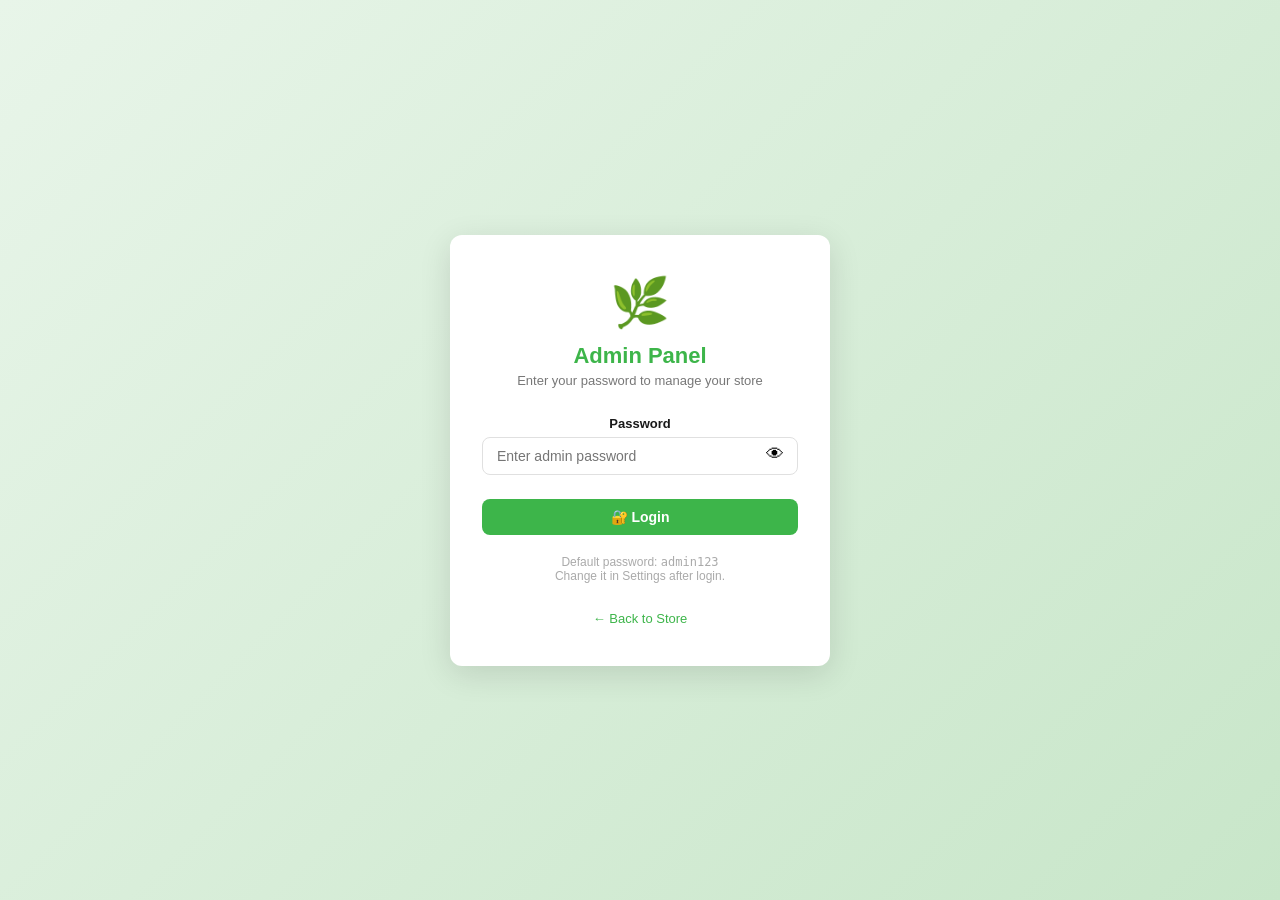
==== admin.html @ 3118de77 "Add complete Foodshop website with admin panel - index.html: Mobile-first landing page matching Yakk" ====
<!DOCTYPE html>
<html lang="en">
<head>
  <meta charset="UTF-8">
  <meta name="viewport" content="width=device-width, initial-scale=1.0, maximum-scale=1.0">
  <title>Admin Panel — Foodshop</title>
  <link rel="preconnect" href="https://fonts.googleapis.com">
  <link href="https://fonts.googleapis.com/css2?family=Segoe+UI:wght@400;600;700&display=swap" rel="stylesheet">
  <link rel="stylesheet" href="css/admin.css">
  <link rel="icon" href="data:image/svg+xml,<svg xmlns='http://www.w3.org/2000/svg' viewBox='0 0 100 100'><text y='.9em' font-size='90'>⚙️</text></svg>">
</head>
<body>

<!-- ============================================================
     LOGIN PAGE
     ============================================================ -->
<div id="login-page">
  <div class="login-card">
    <div class="logo">🌿</div>
    <h2>Admin Panel</h2>
    <p>Enter your password to manage your store</p>

    <div class="alert alert-error" id="login-error" style="display:none;">
      ❌ Incorrect password
    </div>

    <form id="login-form">
      <div class="form-group" style="position:relative;">
        <label for="admin-password">Password</label>
        <input
          type="password"
          id="admin-password"
          placeholder="Enter admin password"
          autocomplete="current-password"
          required>
        <button type="button" id="toggle-pw"
          style="position:absolute;right:14px;bottom:10px;background:none;border:none;cursor:pointer;font-size:18px;">
          👁
        </button>
      </div>

      <button type="submit" class="btn btn-primary btn-full" style="margin-top:8px;">
        🔐 Login
      </button>
    </form>

    <p style="margin-top:20px;font-size:12px;color:#aaa;">
      Default password: <code>admin123</code><br>
      Change it in Settings after login.
    </p>

    <a href="index.html"
      style="display:block;margin-top:16px;color:#3db54a;font-size:13px;text-decoration:none;">
      ← Back to Store
    </a>
  </div>
</div>

<!-- ============================================================
     ADMIN PANEL
     ============================================================ -->
<div id="admin-page">

  <!-- Header -->
  <header class="admin-header">
    <div class="logo-row">
      <span>🌿</span>
      Admin Panel
    </div>
    <div class="header-actions">
      <a href="index.html" class="btn btn-outline btn-sm" target="_blank">
        👁 View Store
      </a>
      <button class="btn btn-outline btn-sm" id="btn-logout">
        🚪 Logout
      </button>
    </div>
  </header>

  <!-- Body -->
  <div class="admin-body">

    <!-- Stats -->
    <div class="stats-grid">
      <div class="stat-card">
        <div class="stat-icon">📦</div>
        <div class="stat-value" id="stat-products">0</div>
        <div class="stat-label">Products</div>
      </div>
      <div class="stat-card">
        <div class="stat-icon">⚡</div>
        <div class="stat-value" id="stat-services">0</div>
        <div class="stat-label">Services</div>
      </div>
      <div class="stat-card">
        <div class="stat-icon">👁</div>
        <div class="stat-value" id="stat-views">0</div>
        <div class="stat-label">Page Views</div>
      </div>
    </div>

    <!-- Tabs -->
    <div class="admin-tabs">
      <button class="tab-btn active" data-tab="products">📦 Products</button>
      <button class="tab-btn" data-tab="services">⚡ Services</button>
      <button class="tab-btn" data-tab="settings">⚙️ Settings</button>
    </div>

    <!-- ============ PRODUCTS PANEL ============ -->
    <div class="tab-panel" id="panel-products">
      <div class="admin-card">
        <h3>
          <span class="icon">📦</span>
          Manage Products
          <button class="btn btn-primary btn-sm" style="margin-left:auto;"
            onclick="openAddProduct()">
            ➕ Add Product
          </button>
        </h3>
        <div class="product-admin-grid" id="product-admin-grid">
          <!-- filled by JS -->
        </div>
      </div>
    </div>

    <!-- ============ SERVICES PANEL ============ -->
    <div class="tab-panel" id="panel-services" style="display:none;">
      <div class="admin-card">
        <h3>
          <span class="icon">⚡</span>
          Manage Services
          <button class="btn btn-primary btn-sm" style="margin-left:auto;"
            onclick="addService()">
            ➕ Add Service
          </button>
        </h3>
        <p style="font-size:13px;color:#777;margin-bottom:16px;">
          Edit service names below, then click Save Services.
        </p>
        <div id="services-admin-list">
          <!-- filled by JS -->
        </div>
        <button class="btn btn-primary" style="margin-top:16px;" onclick="saveServices()">
          💾 Save Services
        </button>
      </div>
    </div>

    <!-- ============ SETTINGS PANEL ============ -->
    <div class="tab-panel" id="panel-settings" style="display:none;">

      <!-- Business Info -->
      <div class="admin-card">
        <h3><span class="icon">🏢</span> Business Information</h3>
        <div class="form-row">
          <div class="form-group">
            <label>Business Name</label>
            <input type="text" id="set-biz-name" placeholder="Company name">
          </div>
          <div class="form-group">
            <label>Category</label>
            <input type="text" id="set-category" placeholder="e.g. Import-Export, Fruits...">
          </div>
        </div>
        <div class="form-group">
          <label>Address</label>
          <input type="text" id="set-address" placeholder="Office address">
        </div>
        <div class="form-row">
          <div class="form-group">
            <label>Mobile (India)</label>
            <input type="tel" id="set-mobile-india" placeholder="+91...">
          </div>
          <div class="form-group">
            <label>Mobile (UAE)</label>
            <input type="tel" id="set-mobile-uae" placeholder="+971...">
          </div>
        </div>
        <div class="form-row">
          <div class="form-group">
            <label>Email</label>
            <input type="email" id="set-email" placeholder="email@example.com">
          </div>
          <div class="form-group">
            <label>WhatsApp Number (for Inquiry buttons)</label>
            <input type="tel" id="set-whatsapp" placeholder="971504870135 (no + or spaces)">
          </div>
        </div>
      </div>

      <!-- Owner Info -->
      <div class="admin-card">
        <h3><span class="icon">👤</span> Owner / Profile</h3>
        <div class="form-row">
          <div class="form-group">
            <label>Owner Name</label>
            <input type="text" id="set-owner-name" placeholder="Your name">
          </div>
          <div class="form-group">
            <label>Owner Role / Title</label>
            <input type="text" id="set-owner-role" placeholder="e.g. Owner and Manager">
          </div>
        </div>
      </div>

      <!-- About Us -->
      <div class="admin-card">
        <h3><span class="icon">📝</span> About Us</h3>
        <div class="form-group">
          <label>About Us Text (HTML allowed for <strong>bold</strong>)</label>
          <textarea id="set-about" rows="5" placeholder="Describe your business..."></textarea>
        </div>
      </div>

      <!-- Images -->
      <div class="admin-card">
        <h3><span class="icon">🖼️</span> Images</h3>
        <div class="form-group">
          <label>Banner Image URL</label>
          <input type="url" id="set-banner-img" placeholder="https://...">
          <img id="banner-img-preview" src="" alt="Banner preview"
            style="display:none;width:100%;max-height:100px;object-fit:cover;border-radius:8px;margin-top:8px;">
        </div>
        <div class="form-group">
          <label>Logo / Profile Image URL</label>
          <input type="url" id="set-logo-img" placeholder="https://...">
          <img id="logo-img-preview" src="" alt="Logo preview"
            style="display:none;width:80px;height:80px;object-fit:cover;border-radius:50%;margin-top:8px;">
        </div>
      </div>

      <!-- Social Links -->
      <div class="admin-card">
        <h3><span class="icon">📱</span> Social Media Links</h3>
        <div class="form-row">
          <div class="form-group">
            <label>Facebook URL</label>
            <input type="url" id="set-facebook" placeholder="https://facebook.com/...">
          </div>
          <div class="form-group">
            <label>Instagram URL</label>
            <input type="url" id="set-instagram" placeholder="https://instagram.com/...">
          </div>
        </div>
        <div class="form-row">
          <div class="form-group">
            <label>LinkedIn URL</label>
            <input type="url" id="set-linkedin" placeholder="https://linkedin.com/...">
          </div>
          <div class="form-group">
            <label>YouTube URL</label>
            <input type="url" id="set-youtube" placeholder="https://youtube.com/...">
          </div>
        </div>
        <div class="form-group">
          <label>Twitter/X URL</label>
          <input type="url" id="set-twitter" placeholder="https://twitter.com/...">
        </div>
      </div>

      <!-- Security -->
      <div class="admin-card">
        <h3><span class="icon">🔐</span> Security</h3>
        <div class="form-group">
          <label>Admin Password</label>
          <input type="password" id="set-admin-pw" placeholder="Enter new password">
          <small style="color:#777;font-size:12px;margin-top:4px;display:block;">
            Min 6 characters recommended. Default: admin123
          </small>
        </div>
      </div>

      <!-- Save & Reset -->
      <div style="display:flex;gap:12px;flex-wrap:wrap;">
        <button class="btn btn-primary" onclick="saveSettings()">
          💾 Save All Settings
        </button>
        <button class="btn btn-danger" onclick="resetData()">
          ♻️ Reset to Defaults
        </button>
      </div>

    </div><!-- /settings panel -->

  </div><!-- /admin-body -->
</div><!-- /admin-page -->

<!-- ============================================================
     PRODUCT MODAL
     ============================================================ -->
<div class="modal-backdrop" id="product-modal">
  <div class="modal">
    <div class="modal-header">
      <h3 id="product-modal-title">Add Product</h3>
      <button class="btn-close" onclick="closeModal('product-modal')">✕</button>
    </div>

    <form id="product-form">

      <div class="form-group">
        <label>Product Name *</label>
        <input type="text" id="prod-name" placeholder="e.g. Bitter Gourd" required>
      </div>

      <div class="form-group">
        <label>Description</label>
        <textarea id="prod-description" rows="4"
          placeholder="Describe the product — origin, quality, benefits..."></textarea>
      </div>

      <div class="form-group">
        <label>Product Image URL</label>
        <input type="url" id="prod-image-url"
          placeholder="https://example.com/product.jpg">
      </div>

      <div class="form-group">
        <label>— or Upload from Device —</label>
        <div class="img-upload-area">
          <input type="file" id="prod-img-file" accept="image/*">
          <div class="upload-icon">📷</div>
          <p><strong>Click to upload</strong> or drag & drop</p>
          <p>JPG, PNG, WEBP (max 5MB)</p>
        </div>
        <img id="prod-img-preview" class="img-preview" src="" alt="Preview">
      </div>

      <div class="form-group">
        <label>Display Order (lower = first)</label>
        <input type="number" id="prod-order" placeholder="1" min="1">
      </div>

      <div style="display:flex;gap:10px;margin-top:8px;">
        <button type="submit" class="btn btn-primary">
          💾 Save Product
        </button>
        <button type="button" class="btn btn-outline"
          onclick="closeModal('product-modal')">
          Cancel
        </button>
      </div>
    </form>
  </div>
</div>

<!-- Admin Toast -->
<div id="admin-toast" class="admin-toast"
  style="position:fixed;bottom:24px;left:50%;transform:translateX(-50%) translateY(10px);
         background:rgba(0,0,0,0.82);color:#fff;padding:10px 22px;border-radius:24px;
         font-size:13px;opacity:0;transition:opacity 0.3s,transform 0.3s;
         z-index:9999;white-space:nowrap;pointer-events:none;">
</div>

<!-- Scripts -->
<script src="js/data.js"></script>
<script src="js/admin.js"></script>

</body>
</html>
---- css/admin.css ----
/* ============================================================
   FOODSHOP - Admin Panel Stylesheet
   ============================================================ */

* { margin: 0; padding: 0; box-sizing: border-box; }

:root {
  --primary: #3db54a;
  --primary-dark: #2a8c35;
  --primary-light: #e8f5e9;
  --danger: #ef4444;
  --danger-light: #fee2e2;
  --warn: #f59e0b;
  --text-dark: #1a1a1a;
  --text-muted: #777;
  --bg: #f4f6f8;
  --card-bg: #fff;
  --border: #e0e0e0;
  --shadow: 0 2px 12px rgba(0,0,0,0.09);
  --radius: 12px;
}

body {
  font-family: 'Segoe UI', Roboto, Arial, sans-serif;
  background: var(--bg);
  color: var(--text-dark);
  min-height: 100vh;
}

/* ---- LOGIN PAGE ---- */
#login-page {
  min-height: 100vh;
  display: flex;
  align-items: center;
  justify-content: center;
  background: linear-gradient(135deg, #e8f5e9 0%, #c8e6c9 100%);
  padding: 20px;
}

.login-card {
  background: #fff;
  border-radius: var(--radius);
  padding: 40px 32px;
  width: 100%;
  max-width: 380px;
  box-shadow: 0 8px 32px rgba(0,0,0,0.12);
  text-align: center;
}

.login-card .logo {
  font-size: 48px;
  margin-bottom: 12px;
}

.login-card h2 {
  font-size: 22px;
  font-weight: 700;
  color: var(--primary);
  margin-bottom: 4px;
}

.login-card p {
  font-size: 13px;
  color: var(--text-muted);
  margin-bottom: 28px;
}

/* ---- ADMIN LAYOUT ---- */
#admin-page {
  display: none;
  min-height: 100vh;
}

.admin-header {
  background: #fff;
  border-bottom: 1px solid var(--border);
  padding: 14px 24px;
  display: flex;
  align-items: center;
  justify-content: space-between;
  position: sticky;
  top: 0;
  z-index: 100;
  box-shadow: 0 1px 8px rgba(0,0,0,0.08);
}

.admin-header .logo-row {
  display: flex;
  align-items: center;
  gap: 10px;
  font-size: 18px;
  font-weight: 700;
  color: var(--primary);
}

.admin-header .logo-row span { font-size: 24px; }

.header-actions {
  display: flex;
  gap: 10px;
  align-items: center;
}

.admin-body {
  max-width: 900px;
  margin: 0 auto;
  padding: 24px 16px;
}

/* ---- TABS ---- */
.admin-tabs {
  display: flex;
  gap: 4px;
  background: var(--card-bg);
  padding: 6px;
  border-radius: 10px;
  margin-bottom: 24px;
  box-shadow: var(--shadow);
  overflow-x: auto;
}

.tab-btn {
  flex: 1;
  min-width: 90px;
  padding: 10px 16px;
  border: none;
  border-radius: 8px;
  background: transparent;
  color: var(--text-muted);
  font-size: 13px;
  font-weight: 600;
  cursor: pointer;
  transition: all 0.2s;
  white-space: nowrap;
}

.tab-btn.active {
  background: var(--primary);
  color: #fff;
}

.tab-btn:hover:not(.active) { background: var(--primary-light); color: var(--primary); }

/* ---- FORM CARDS ---- */
.admin-card {
  background: var(--card-bg);
  border-radius: var(--radius);
  padding: 24px;
  margin-bottom: 20px;
  box-shadow: var(--shadow);
}

.admin-card h3 {
  font-size: 16px;
  font-weight: 700;
  margin-bottom: 18px;
  color: var(--text-dark);
  display: flex;
  align-items: center;
  gap: 8px;
}

.admin-card h3 .icon { font-size: 20px; }

/* ---- FORM ELEMENTS ---- */
.form-group {
  margin-bottom: 16px;
}

.form-group label {
  display: block;
  font-size: 13px;
  font-weight: 600;
  color: var(--text-dark);
  margin-bottom: 6px;
}

.form-group input,
.form-group textarea,
.form-group select {
  width: 100%;
  padding: 10px 14px;
  border: 1px solid var(--border);
  border-radius: 8px;
  font-size: 14px;
  color: var(--text-dark);
  outline: none;
  transition: border-color 0.2s;
  font-family: inherit;
  background: #fff;
}

.form-group input:focus,
.form-group textarea:focus,
.form-group select:focus {
  border-color: var(--primary);
  box-shadow: 0 0 0 3px rgba(61,181,74,0.12);
}

.form-group textarea {
  min-height: 80px;
  resize: vertical;
}

.form-row {
  display: grid;
  grid-template-columns: 1fr 1fr;
  gap: 14px;
}

@media (max-width: 480px) {
  .form-row { grid-template-columns: 1fr; }
}

/* ---- BUTTONS ---- */
.btn {
  display: inline-flex;
  align-items: center;
  gap: 6px;
  padding: 10px 20px;
  border: none;
  border-radius: 8px;
  font-size: 14px;
  font-weight: 600;
  cursor: pointer;
  transition: all 0.2s;
  font-family: inherit;
}

.btn-primary { background: var(--primary); color: #fff; }
.btn-primary:hover { background: var(--primary-dark); }

.btn-danger { background: var(--danger); color: #fff; }
.btn-danger:hover { background: #dc2626; }

.btn-outline {
  background: transparent;
  border: 1px solid var(--border);
  color: var(--text-dark);
}
.btn-outline:hover { background: #f5f5f5; }

.btn-sm { padding: 6px 14px; font-size: 12px; }

.btn-full { width: 100%; justify-content: center; }

/* ---- PRODUCT LIST (admin) ---- */
.product-admin-grid {
  display: grid;
  grid-template-columns: repeat(auto-fill, minmax(240px, 1fr));
  gap: 16px;
}

.product-admin-card {
  background: var(--card-bg);
  border-radius: var(--radius);
  overflow: hidden;
  box-shadow: var(--shadow);
  border: 1px solid var(--border);
  transition: box-shadow 0.2s;
}

.product-admin-card:hover { box-shadow: 0 4px 20px rgba(0,0,0,0.13); }

.pac-img {
  width: 100%;
  height: 140px;
  object-fit: cover;
  display: block;
  background: #f5f5f5;
}

.pac-img-placeholder {
  width: 100%;
  height: 140px;
  background: linear-gradient(135deg, #e8f5e9, #c8e6c9);
  display: flex;
  align-items: center;
  justify-content: center;
  font-size: 40px;
  color: var(--primary);
}

.pac-body {
  padding: 12px;
}

.pac-title {
  font-size: 15px;
  font-weight: 700;
  margin-bottom: 4px;
  color: var(--text-dark);
}

.pac-desc {
  font-size: 12px;
  color: var(--text-muted);
  line-height: 1.5;
  margin-bottom: 10px;
  display: -webkit-box;
  -webkit-line-clamp: 2;
  -webkit-box-orient: vertical;
  overflow: hidden;
}

.pac-actions {
  display: flex;
  gap: 8px;
}

/* ---- IMAGE UPLOAD ---- */
.img-upload-area {
  border: 2px dashed var(--border);
  border-radius: 8px;
  padding: 20px;
  text-align: center;
  cursor: pointer;
  transition: border-color 0.2s, background 0.2s;
  position: relative;
}

.img-upload-area:hover, .img-upload-area.drag-over {
  border-color: var(--primary);
  background: var(--primary-light);
}

.img-upload-area input[type="file"] {
  position: absolute;
  inset: 0;
  opacity: 0;
  cursor: pointer;
  width: 100%;
  height: 100%;
}

.img-upload-area .upload-icon { font-size: 36px; margin-bottom: 8px; }
.img-upload-area p { font-size: 13px; color: var(--text-muted); }
.img-upload-area strong { color: var(--primary); }

.img-preview {
  width: 100%;
  max-height: 160px;
  object-fit: contain;
  border-radius: 6px;
  margin-top: 10px;
  display: none;
}

/* ---- MODAL ---- */
.modal-backdrop {
  position: fixed;
  inset: 0;
  background: rgba(0,0,0,0.5);
  z-index: 1000;
  display: flex;
  align-items: center;
  justify-content: center;
  padding: 16px;
  opacity: 0;
  pointer-events: none;
  transition: opacity 0.25s;
}

.modal-backdrop.open {
  opacity: 1;
  pointer-events: all;
}

.modal {
  background: #fff;
  border-radius: var(--radius);
  padding: 24px;
  width: 100%;
  max-width: 500px;
  max-height: 90vh;
  overflow-y: auto;
  transform: scale(0.93);
  transition: transform 0.25s;
}

.modal-backdrop.open .modal { transform: scale(1); }

.modal-header {
  display: flex;
  justify-content: space-between;
  align-items: center;
  margin-bottom: 20px;
}

.modal-header h3 { font-size: 18px; font-weight: 700; }

.btn-close {
  background: none;
  border: none;
  font-size: 22px;
  cursor: pointer;
  color: var(--text-muted);
  line-height: 1;
}

.btn-close:hover { color: var(--danger); }

/* ---- STATS ---- */
.stats-grid {
  display: grid;
  grid-template-columns: repeat(auto-fill, minmax(140px, 1fr));
  gap: 14px;
  margin-bottom: 24px;
}

.stat-card {
  background: var(--card-bg);
  border-radius: var(--radius);
  padding: 18px;
  box-shadow: var(--shadow);
  text-align: center;
}

.stat-card .stat-icon { font-size: 32px; margin-bottom: 8px; }
.stat-card .stat-value { font-size: 28px; font-weight: 800; color: var(--primary); }
.stat-card .stat-label { font-size: 12px; color: var(--text-muted); margin-top: 2px; }

/* ---- DRAG HANDLE ---- */
.drag-handle {
  cursor: grab;
  color: var(--text-muted);
  font-size: 18px;
  padding: 4px;
  display: inline-flex;
  align-items: center;
}

.drag-handle:active { cursor: grabbing; }

/* ---- ALERT ---- */
.alert {
  padding: 12px 16px;
  border-radius: 8px;
  font-size: 13px;
  margin-bottom: 16px;
  display: flex;
  align-items: center;
  gap: 8px;
}

.alert-error { background: var(--danger-light); color: #b91c1c; border-left: 3px solid var(--danger); }
.alert-success { background: var(--primary-light); color: var(--primary-dark); border-left: 3px solid var(--primary); }
.alert-warn { background: #fef3c7; color: #92400e; border-left: 3px solid var(--warn); }

/* ---- SWITCH ---- */
.switch-row {
  display: flex;
  align-items: center;
  justify-content: space-between;
  padding: 10px 0;
  border-bottom: 1px solid #f5f5f5;
}

.switch-row:last-child { border-bottom: none; }

.switch-label { font-size: 14px; font-weight: 500; }
.switch-desc { font-size: 12px; color: var(--text-muted); }

.toggle-switch {
  position: relative;
  width: 44px;
  height: 24px;
  flex-shrink: 0;
}

.toggle-switch input { opacity: 0; width: 0; height: 0; }

.slider {
  position: absolute;
  inset: 0;
  background: #ccc;
  border-radius: 24px;
  cursor: pointer;
  transition: background 0.3s;
}

.slider::before {
  content: '';
  position: absolute;
  width: 18px;
  height: 18px;
  left: 3px;
  bottom: 3px;
  background: #fff;
  border-radius: 50%;
  transition: transform 0.3s;
}

.toggle-switch input:checked + .slider { background: var(--primary); }
.toggle-switch input:checked + .slider::before { transform: translateX(20px); }

/* ---- SECTION: empty ---- */
.admin-empty {
  text-align: center;
  padding: 48px 20px;
  color: var(--text-muted);
}

.admin-empty .big-icon { font-size: 60px; margin-bottom: 16px; opacity: 0.4; }
.admin-empty h4 { font-size: 18px; margin-bottom: 8px; color: var(--text-dark); }
.admin-empty p { font-size: 14px; }
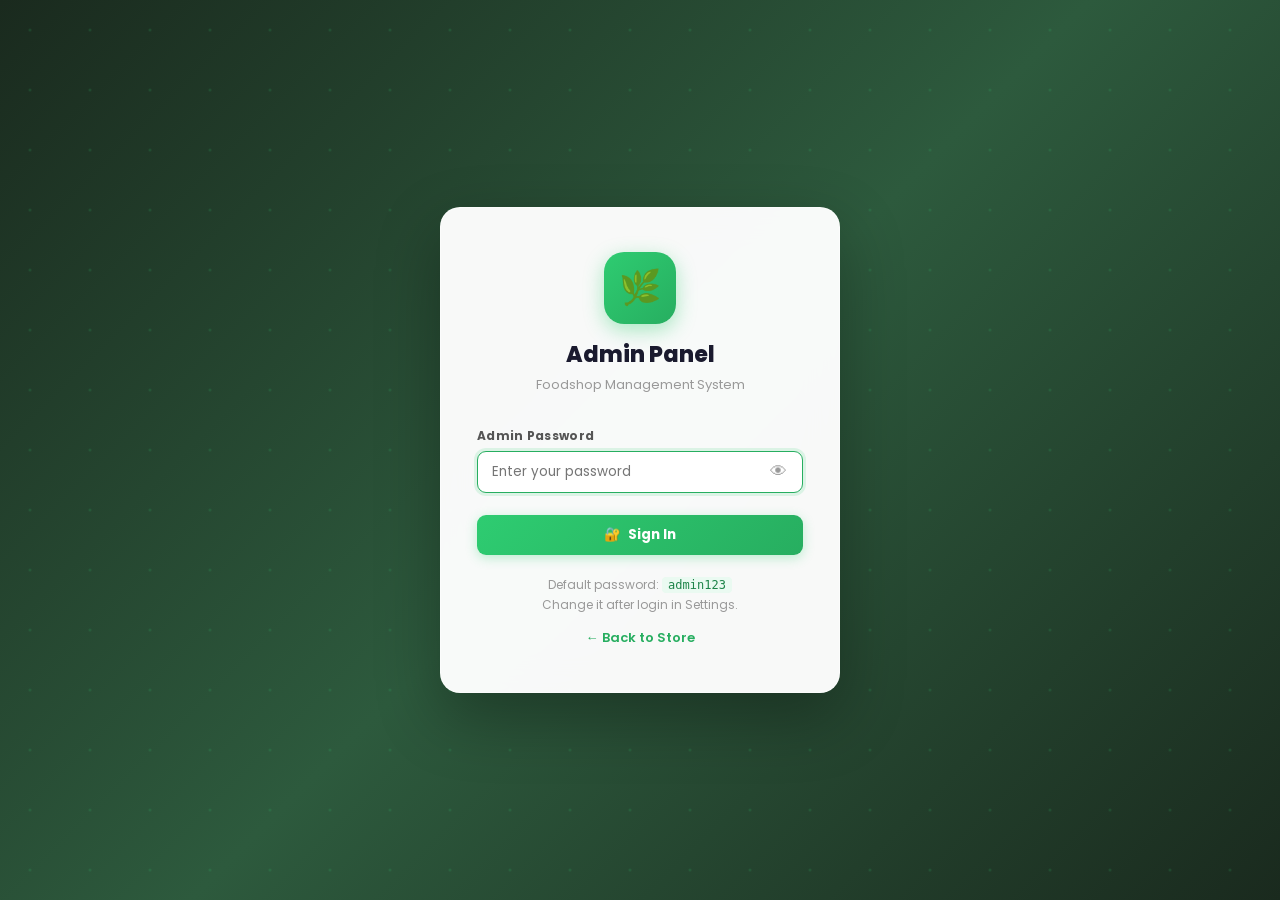
==== commit 892f0989: "Complete professional UI overhaul — pixel-perfect & production-ready Main page (index.html + style.c" ====
--- a/admin.html
+++ b/admin.html
@@ -2,77 +2,70 @@
 <html lang="en">
 <head>
   <meta charset="UTF-8">
-  <meta name="viewport" content="width=device-width, initial-scale=1.0, maximum-scale=1.0">
+  <meta name="viewport" content="width=device-width,initial-scale=1">
   <title>Admin Panel — Foodshop</title>
   <link rel="preconnect" href="https://fonts.googleapis.com">
-  <link href="https://fonts.googleapis.com/css2?family=Segoe+UI:wght@400;600;700&display=swap" rel="stylesheet">
+  <link rel="preconnect" href="https://fonts.gstatic.com" crossorigin>
+  <link href="https://fonts.googleapis.com/css2?family=Poppins:wght@400;500;600;700;800&display=swap" rel="stylesheet">
   <link rel="stylesheet" href="css/admin.css">
   <link rel="icon" href="data:image/svg+xml,<svg xmlns='http://www.w3.org/2000/svg' viewBox='0 0 100 100'><text y='.9em' font-size='90'>⚙️</text></svg>">
 </head>
 <body>
 
-<!-- ============================================================
-     LOGIN PAGE
-     ============================================================ -->
-<div id="login-page">
-  <div class="login-card">
-    <div class="logo">🌿</div>
-    <h2>Admin Panel</h2>
-    <p>Enter your password to manage your store</p>
-
-    <div class="alert alert-error" id="login-error" style="display:none;">
-      ❌ Incorrect password
+<!-- ================================================================
+  LOGIN PAGE
+================================================================ -->
+<div id="page-login">
+  <div class="login-box">
+    <div class="login-brand">
+      <div class="login-icon">🌿</div>
+      <h2>Admin Panel</h2>
+      <p>Foodshop Management System</p>
+    </div>
+
+    <div class="alert alert-err" id="login-err" style="display:none">
+      ❌ Incorrect password. Please try again.
     </div>
 
     <form id="login-form">
-      <div class="form-group" style="position:relative;">
-        <label for="admin-password">Password</label>
-        <input
-          type="password"
-          id="admin-password"
-          placeholder="Enter admin password"
-          autocomplete="current-password"
-          required>
-        <button type="button" id="toggle-pw"
-          style="position:absolute;right:14px;bottom:10px;background:none;border:none;cursor:pointer;font-size:18px;">
-          👁
-        </button>
-      </div>
-
-      <button type="submit" class="btn btn-primary btn-full" style="margin-top:8px;">
-        🔐 Login
+      <div class="fg">
+        <label for="login-pw">Admin Password</label>
+        <div class="pw-wrap">
+          <input type="password" id="login-pw" placeholder="Enter your password"
+            autocomplete="current-password" required autofocus>
+          <button type="button" class="pw-eye" id="toggle-pw" aria-label="Show password">👁</button>
+        </div>
+      </div>
+      <button type="submit" class="btn btn-primary btn-full" style="margin-top:6px;">
+        🔐&ensp;Sign In
       </button>
     </form>
 
-    <p style="margin-top:20px;font-size:12px;color:#aaa;">
+    <p class="login-hint">
       Default password: <code>admin123</code><br>
-      Change it in Settings after login.
+      Change it after login in Settings.
     </p>
-
-    <a href="index.html"
-      style="display:block;margin-top:16px;color:#3db54a;font-size:13px;text-decoration:none;">
-      ← Back to Store
-    </a>
+    <a href="index.html" class="back-link">← Back to Store</a>
   </div>
 </div>
 
-<!-- ============================================================
-     ADMIN PANEL
-     ============================================================ -->
-<div id="admin-page">
+<!-- ================================================================
+  ADMIN PAGE
+================================================================ -->
+<div id="page-admin">
 
   <!-- Header -->
   <header class="admin-header">
-    <div class="logo-row">
-      <span>🌿</span>
-      Admin Panel
-    </div>
-    <div class="header-actions">
+    <div class="hdr-brand">
+      <div class="hdr-brand-icon">🌿</div>
+      <span>Foodshop Admin</span>
+    </div>
+    <div class="hdr-actions">
       <a href="index.html" class="btn btn-outline btn-sm" target="_blank">
-        👁 View Store
+        👁&ensp;View Store
       </a>
       <button class="btn btn-outline btn-sm" id="btn-logout">
-        🚪 Logout
+        🚪&ensp;Logout
       </button>
     </div>
   </header>
@@ -81,279 +74,298 @@
   <div class="admin-body">
 
     <!-- Stats -->
-    <div class="stats-grid">
+    <div class="stats-row">
       <div class="stat-card">
         <div class="stat-icon">📦</div>
-        <div class="stat-value" id="stat-products">0</div>
-        <div class="stat-label">Products</div>
+        <div class="stat-val" id="s-prods">0</div>
+        <div class="stat-lbl">Products</div>
       </div>
       <div class="stat-card">
         <div class="stat-icon">⚡</div>
-        <div class="stat-value" id="stat-services">0</div>
-        <div class="stat-label">Services</div>
+        <div class="stat-val" id="s-svcs">0</div>
+        <div class="stat-lbl">Services</div>
       </div>
       <div class="stat-card">
         <div class="stat-icon">👁</div>
-        <div class="stat-value" id="stat-views">0</div>
-        <div class="stat-label">Page Views</div>
+        <div class="stat-val" id="s-views">0</div>
+        <div class="stat-lbl">Page Views</div>
+      </div>
+      <div class="stat-card">
+        <div class="stat-icon">💬</div>
+        <div class="stat-val" id="s-wa">WA</div>
+        <div class="stat-lbl">WhatsApp Ready</div>
       </div>
     </div>
 
     <!-- Tabs -->
-    <div class="admin-tabs">
-      <button class="tab-btn active" data-tab="products">📦 Products</button>
-      <button class="tab-btn" data-tab="services">⚡ Services</button>
-      <button class="tab-btn" data-tab="settings">⚙️ Settings</button>
-    </div>
-
-    <!-- ============ PRODUCTS PANEL ============ -->
-    <div class="tab-panel" id="panel-products">
-      <div class="admin-card">
-        <h3>
-          <span class="icon">📦</span>
-          Manage Products
-          <button class="btn btn-primary btn-sm" style="margin-left:auto;"
-            onclick="openAddProduct()">
-            ➕ Add Product
+    <div class="tab-bar">
+      <button class="tab on" data-panel="panel-products">📦 Products</button>
+      <button class="tab" data-panel="panel-services">⚡ Services</button>
+      <button class="tab" data-panel="panel-settings">⚙️ Settings</button>
+    </div>
+
+    <!-- ============================================================
+      PANEL: PRODUCTS
+    ============================================================ -->
+    <div id="panel-products" class="tab-panel">
+      <div class="acard">
+        <div class="acard-hdr">
+          <div class="acard-title">
+            <span class="acard-title-icon">📦</span>
+            Manage Products
+            <span id="prod-count-badge" style="
+              background:#eafaf1;color:#27ae60;
+              font-size:12px;padding:2px 10px;border-radius:99px;margin-left:4px;"></span>
+          </div>
+          <button class="btn btn-primary btn-sm" onclick="openAddProduct()">
+            ➕&ensp;Add Product
           </button>
-        </h3>
-        <div class="product-admin-grid" id="product-admin-grid">
+        </div>
+        <p style="font-size:12.5px;color:#999;margin-bottom:16px;">
+          Click <strong>Inquiry</strong> on any product in the store — it opens WhatsApp with your number and the product name pre-filled.
+        </p>
+        <div class="prod-grid" id="prod-grid">
           <!-- filled by JS -->
         </div>
       </div>
     </div>
 
-    <!-- ============ SERVICES PANEL ============ -->
-    <div class="tab-panel" id="panel-services" style="display:none;">
-      <div class="admin-card">
-        <h3>
-          <span class="icon">⚡</span>
-          Manage Services
-          <button class="btn btn-primary btn-sm" style="margin-left:auto;"
-            onclick="addService()">
-            ➕ Add Service
-          </button>
-        </h3>
-        <p style="font-size:13px;color:#777;margin-bottom:16px;">
-          Edit service names below, then click Save Services.
+    <!-- ============================================================
+      PANEL: SERVICES
+    ============================================================ -->
+    <div id="panel-services" class="tab-panel" style="display:none">
+      <div class="acard">
+        <div class="acard-hdr">
+          <div class="acard-title">
+            <span class="acard-title-icon">⚡</span>
+            Manage Services
+          </div>
+          <div style="display:flex;gap:8px;">
+            <button class="btn btn-ghost btn-sm" onclick="addService()">➕ Add</button>
+            <button class="btn btn-primary btn-sm" onclick="saveServices()">💾 Save</button>
+          </div>
+        </div>
+        <p style="font-size:12.5px;color:#999;margin-bottom:14px;">
+          Edit service names inline, add or remove rows, then click <strong>Save</strong>.
         </p>
-        <div id="services-admin-list">
-          <!-- filled by JS -->
-        </div>
-        <button class="btn btn-primary" style="margin-top:16px;" onclick="saveServices()">
-          💾 Save Services
-        </button>
-      </div>
-    </div>
-
-    <!-- ============ SETTINGS PANEL ============ -->
-    <div class="tab-panel" id="panel-settings" style="display:none;">
+        <div id="svc-admin-list"></div>
+      </div>
+    </div>
+
+    <!-- ============================================================
+      PANEL: SETTINGS
+    ============================================================ -->
+    <div id="panel-settings" class="tab-panel" style="display:none">
 
       <!-- Business Info -->
-      <div class="admin-card">
-        <h3><span class="icon">🏢</span> Business Information</h3>
-        <div class="form-row">
-          <div class="form-group">
+      <div class="acard">
+        <div class="acard-title" style="margin-bottom:18px;">
+          <span class="acard-title-icon">🏢</span> Business Information
+        </div>
+        <div class="fg-row">
+          <div class="fg">
             <label>Business Name</label>
-            <input type="text" id="set-biz-name" placeholder="Company name">
-          </div>
-          <div class="form-group">
-            <label>Category</label>
-            <input type="text" id="set-category" placeholder="e.g. Import-Export, Fruits...">
-          </div>
-        </div>
-        <div class="form-group">
-          <label>Address</label>
-          <input type="text" id="set-address" placeholder="Office address">
-        </div>
-        <div class="form-row">
-          <div class="form-group">
+            <input type="text" id="s-biz-name">
+          </div>
+          <div class="fg">
+            <label>WhatsApp Number <span style="color:#27ae60">★</span></label>
+            <input type="tel" id="s-whatsapp" placeholder="e.g. 971504870135 (no + or spaces)">
+            <small>Used for all product Inquiry buttons</small>
+          </div>
+        </div>
+        <div class="fg">
+          <label>Business Category</label>
+          <input type="text" id="s-cat" placeholder="e.g. Fruits, Vegetables, Spices...">
+        </div>
+        <div class="fg">
+          <label>Office Address</label>
+          <input type="text" id="s-addr">
+        </div>
+        <div class="fg-row">
+          <div class="fg">
             <label>Mobile (India)</label>
-            <input type="tel" id="set-mobile-india" placeholder="+91...">
-          </div>
-          <div class="form-group">
+            <input type="tel" id="s-mob-in" placeholder="+91...">
+          </div>
+          <div class="fg">
             <label>Mobile (UAE)</label>
-            <input type="tel" id="set-mobile-uae" placeholder="+971...">
-          </div>
-        </div>
-        <div class="form-row">
-          <div class="form-group">
-            <label>Email</label>
-            <input type="email" id="set-email" placeholder="email@example.com">
-          </div>
-          <div class="form-group">
-            <label>WhatsApp Number (for Inquiry buttons)</label>
-            <input type="tel" id="set-whatsapp" placeholder="971504870135 (no + or spaces)">
-          </div>
-        </div>
-      </div>
-
-      <!-- Owner Info -->
-      <div class="admin-card">
-        <h3><span class="icon">👤</span> Owner / Profile</h3>
-        <div class="form-row">
-          <div class="form-group">
+            <input type="tel" id="s-mob-uae" placeholder="+971...">
+          </div>
+        </div>
+        <div class="fg">
+          <label>Email Address</label>
+          <input type="email" id="s-email">
+        </div>
+      </div>
+
+      <!-- Owner / Profile -->
+      <div class="acard">
+        <div class="acard-title" style="margin-bottom:18px;">
+          <span class="acard-title-icon">👤</span> Owner / Profile
+        </div>
+        <div class="fg-row">
+          <div class="fg">
             <label>Owner Name</label>
-            <input type="text" id="set-owner-name" placeholder="Your name">
-          </div>
-          <div class="form-group">
-            <label>Owner Role / Title</label>
-            <input type="text" id="set-owner-role" placeholder="e.g. Owner and Manager">
+            <input type="text" id="s-owner-name">
+          </div>
+          <div class="fg">
+            <label>Owner Title / Role</label>
+            <input type="text" id="s-owner-role" placeholder="e.g. Owner and Manager">
           </div>
         </div>
       </div>
 
       <!-- About Us -->
-      <div class="admin-card">
-        <h3><span class="icon">📝</span> About Us</h3>
-        <div class="form-group">
-          <label>About Us Text (HTML allowed for <strong>bold</strong>)</label>
-          <textarea id="set-about" rows="5" placeholder="Describe your business..."></textarea>
+      <div class="acard">
+        <div class="acard-title" style="margin-bottom:18px;">
+          <span class="acard-title-icon">📝</span> About Us
+        </div>
+        <div class="fg">
+          <label>About Us Text (supports &lt;strong&gt; for bold)</label>
+          <textarea id="s-about" rows="6"></textarea>
         </div>
       </div>
 
       <!-- Images -->
-      <div class="admin-card">
-        <h3><span class="icon">🖼️</span> Images</h3>
-        <div class="form-group">
+      <div class="acard">
+        <div class="acard-title" style="margin-bottom:18px;">
+          <span class="acard-title-icon">🖼️</span> Images (Paste URL or use direct link)
+        </div>
+        <div class="fg">
           <label>Banner Image URL</label>
-          <input type="url" id="set-banner-img" placeholder="https://...">
-          <img id="banner-img-preview" src="" alt="Banner preview"
-            style="display:none;width:100%;max-height:100px;object-fit:cover;border-radius:8px;margin-top:8px;">
-        </div>
-        <div class="form-group">
+          <input type="url" id="s-banner" placeholder="https://...">
+          <div class="img-tile" id="preview-banner"><img id="prev-banner" src="" alt=""></div>
+        </div>
+        <div class="fg">
           <label>Logo / Profile Image URL</label>
-          <input type="url" id="set-logo-img" placeholder="https://...">
-          <img id="logo-img-preview" src="" alt="Logo preview"
-            style="display:none;width:80px;height:80px;object-fit:cover;border-radius:50%;margin-top:8px;">
-        </div>
-      </div>
-
-      <!-- Social Links -->
-      <div class="admin-card">
-        <h3><span class="icon">📱</span> Social Media Links</h3>
-        <div class="form-row">
-          <div class="form-group">
-            <label>Facebook URL</label>
-            <input type="url" id="set-facebook" placeholder="https://facebook.com/...">
-          </div>
-          <div class="form-group">
-            <label>Instagram URL</label>
-            <input type="url" id="set-instagram" placeholder="https://instagram.com/...">
-          </div>
-        </div>
-        <div class="form-row">
-          <div class="form-group">
+          <input type="url" id="s-logo" placeholder="https://...">
+          <div class="img-tile" id="preview-logo" style="max-width:100px;"><img id="prev-logo" src="" alt=""></div>
+        </div>
+      </div>
+
+      <!-- Social -->
+      <div class="acard">
+        <div class="acard-title" style="margin-bottom:18px;">
+          <span class="acard-title-icon">📱</span> Social Media Links
+        </div>
+        <div class="fg-row">
+          <div class="fg">
+            <label>Facebook Page URL</label>
+            <input type="url" id="s-fb" placeholder="https://facebook.com/...">
+          </div>
+          <div class="fg">
+            <label>Instagram Profile URL</label>
+            <input type="url" id="s-ig" placeholder="https://instagram.com/...">
+          </div>
+        </div>
+        <div class="fg-row">
+          <div class="fg">
             <label>LinkedIn URL</label>
-            <input type="url" id="set-linkedin" placeholder="https://linkedin.com/...">
-          </div>
-          <div class="form-group">
-            <label>YouTube URL</label>
-            <input type="url" id="set-youtube" placeholder="https://youtube.com/...">
-          </div>
-        </div>
-        <div class="form-group">
-          <label>Twitter/X URL</label>
-          <input type="url" id="set-twitter" placeholder="https://twitter.com/...">
+            <input type="url" id="s-li" placeholder="https://linkedin.com/...">
+          </div>
+          <div class="fg">
+            <label>YouTube Channel URL</label>
+            <input type="url" id="s-yt" placeholder="https://youtube.com/...">
+          </div>
+        </div>
+        <div class="fg">
+          <label>Twitter / X URL</label>
+          <input type="url" id="s-tw" placeholder="https://twitter.com/...">
         </div>
       </div>
 
       <!-- Security -->
-      <div class="admin-card">
-        <h3><span class="icon">🔐</span> Security</h3>
-        <div class="form-group">
-          <label>Admin Password</label>
-          <input type="password" id="set-admin-pw" placeholder="Enter new password">
-          <small style="color:#777;font-size:12px;margin-top:4px;display:block;">
-            Min 6 characters recommended. Default: admin123
-          </small>
-        </div>
-      </div>
-
-      <!-- Save & Reset -->
+      <div class="acard">
+        <div class="acard-title" style="margin-bottom:18px;">
+          <span class="acard-title-icon">🔐</span> Security
+        </div>
+        <div class="fg-row">
+          <div class="fg">
+            <label>New Admin Password</label>
+            <div class="pw-wrap">
+              <input type="password" id="s-pw" placeholder="Leave blank to keep current">
+              <button type="button" class="pw-eye" onclick="togglePw('s-pw')">👁</button>
+            </div>
+            <small>Minimum 6 characters recommended</small>
+          </div>
+          <div class="fg">
+            <label>Default Country Code</label>
+            <select id="s-country">
+              <option value="91">🇮🇳 +91 India</option>
+              <option value="971">🇦🇪 +971 UAE</option>
+              <option value="1">🇺🇸 +1 USA</option>
+              <option value="44">🇬🇧 +44 UK</option>
+              <option value="60">🇲🇾 +60 Malaysia</option>
+              <option value="65">🇸🇬 +65 Singapore</option>
+              <option value="966">🇸🇦 +966 Saudi Arabia</option>
+              <option value="974">🇶🇦 +974 Qatar</option>
+            </select>
+          </div>
+        </div>
+      </div>
+
+      <!-- Action buttons -->
       <div style="display:flex;gap:12px;flex-wrap:wrap;">
         <button class="btn btn-primary" onclick="saveSettings()">
-          💾 Save All Settings
+          💾&ensp;Save All Settings
         </button>
-        <button class="btn btn-danger" onclick="resetData()">
-          ♻️ Reset to Defaults
+        <button class="btn btn-danger" onclick="resetAll()">
+          ♻️&ensp;Reset to Defaults
         </button>
       </div>
 
-    </div><!-- /settings panel -->
+    </div><!-- /panel-settings -->
 
   </div><!-- /admin-body -->
-</div><!-- /admin-page -->
-
-<!-- ============================================================
-     PRODUCT MODAL
-     ============================================================ -->
-<div class="modal-backdrop" id="product-modal">
+</div><!-- /page-admin -->
+
+<!-- ================================================================
+  MODAL: Add / Edit Product
+================================================================ -->
+<div class="modal-wrap" id="modal-product">
   <div class="modal">
-    <div class="modal-header">
-      <h3 id="product-modal-title">Add Product</h3>
-      <button class="btn-close" onclick="closeModal('product-modal')">✕</button>
-    </div>
-
-    <form id="product-form">
-
-      <div class="form-group">
-        <label>Product Name *</label>
-        <input type="text" id="prod-name" placeholder="e.g. Bitter Gourd" required>
-      </div>
-
-      <div class="form-group">
+    <div class="modal-hdr">
+      <span class="modal-title" id="modal-title">Add Product</span>
+      <button class="btn-x" onclick="closeModal('modal-product')" aria-label="Close">✕</button>
+    </div>
+
+    <form id="prod-form" novalidate>
+      <div class="fg">
+        <label>Product Name <span style="color:red">*</span></label>
+        <input type="text" id="f-name" placeholder="e.g. Bitter Gourd" required>
+      </div>
+      <div class="fg">
         <label>Description</label>
-        <textarea id="prod-description" rows="4"
-          placeholder="Describe the product — origin, quality, benefits..."></textarea>
-      </div>
-
-      <div class="form-group">
+        <textarea id="f-desc" rows="4" placeholder="Origin, quality, health benefits, packaging…"></textarea>
+      </div>
+      <div class="fg">
         <label>Product Image URL</label>
-        <input type="url" id="prod-image-url"
-          placeholder="https://example.com/product.jpg">
-      </div>
-
-      <div class="form-group">
-        <label>— or Upload from Device —</label>
-        <div class="img-upload-area">
-          <input type="file" id="prod-img-file" accept="image/*">
+        <input type="url" id="f-img-url" placeholder="https://images.unsplash.com/…">
+      </div>
+      <div class="fg">
+        <label>— or — Upload from Device</label>
+        <div class="upload-area" id="upload-area">
+          <input type="file" id="f-img-file" accept="image/*">
           <div class="upload-icon">📷</div>
-          <p><strong>Click to upload</strong> or drag & drop</p>
-          <p>JPG, PNG, WEBP (max 5MB)</p>
-        </div>
-        <img id="prod-img-preview" class="img-preview" src="" alt="Preview">
-      </div>
-
-      <div class="form-group">
-        <label>Display Order (lower = first)</label>
-        <input type="number" id="prod-order" placeholder="1" min="1">
-      </div>
-
-      <div style="display:flex;gap:10px;margin-top:8px;">
-        <button type="submit" class="btn btn-primary">
-          💾 Save Product
-        </button>
-        <button type="button" class="btn btn-outline"
-          onclick="closeModal('product-modal')">
-          Cancel
-        </button>
+          <div class="upload-text"><strong>Click to upload</strong> or drag &amp; drop<br>JPG, PNG, WEBP (max 5 MB)</div>
+        </div>
+        <img id="f-img-preview" class="img-preview" src="" alt="Preview">
+      </div>
+      <div class="fg">
+        <label>Display Order <span style="font-weight:400;color:#999">(lower = first)</span></label>
+        <input type="number" id="f-order" placeholder="1" min="1">
+      </div>
+      <div style="display:flex;gap:10px;margin-top:4px;">
+        <button type="submit" class="btn btn-primary">💾&ensp;Save Product</button>
+        <button type="button" class="btn btn-outline" onclick="closeModal('modal-product')">Cancel</button>
       </div>
     </form>
   </div>
 </div>
 
 <!-- Admin Toast -->
-<div id="admin-toast" class="admin-toast"
-  style="position:fixed;bottom:24px;left:50%;transform:translateX(-50%) translateY(10px);
-         background:rgba(0,0,0,0.82);color:#fff;padding:10px 22px;border-radius:24px;
-         font-size:13px;opacity:0;transition:opacity 0.3s,transform 0.3s;
-         z-index:9999;white-space:nowrap;pointer-events:none;">
-</div>
-
-<!-- Scripts -->
+<div id="a-toast"></div>
+
 <script src="js/data.js"></script>
 <script src="js/admin.js"></script>
-
 </body>
 </html>
--- a/css/admin.css
+++ b/css/admin.css
@@ -1,300 +1,437 @@
-/* ============================================================
-   FOODSHOP - Admin Panel Stylesheet
-   ============================================================ */
-
-* { margin: 0; padding: 0; box-sizing: border-box; }
+/* ================================================================
+   FOODSHOP — Admin Panel  (admin.css)
+   ================================================================ */
+
+@import url('https://fonts.googleapis.com/css2?family=Poppins:wght@400;500;600;700;800&display=swap');
+
+*, *::before, *::after { margin:0; padding:0; box-sizing:border-box; }
 
 :root {
-  --primary: #3db54a;
-  --primary-dark: #2a8c35;
-  --primary-light: #e8f5e9;
-  --danger: #ef4444;
-  --danger-light: #fee2e2;
-  --warn: #f59e0b;
-  --text-dark: #1a1a1a;
-  --text-muted: #777;
-  --bg: #f4f6f8;
-  --card-bg: #fff;
-  --border: #e0e0e0;
-  --shadow: 0 2px 12px rgba(0,0,0,0.09);
-  --radius: 12px;
-}
+  --g1:      #2ecc71;
+  --g2:      #27ae60;
+  --g3:      #1e8449;
+  --g-lt:    #eafaf1;
+  --red:     #e74c3c;
+  --red-lt:  #fdf0ee;
+  --amber:   #f39c12;
+  --blue:    #3498db;
+  --text:    #1a1a2e;
+  --text2:   #555;
+  --text3:   #999;
+  --bg:      #f0f4f0;
+  --sidebar: #1a2a1e;
+  --card:    #ffffff;
+  --border:  #e8e8e8;
+  --radius:  12px;
+  --shadow:  0 2px 16px rgba(0,0,0,0.08);
+  --trans:   all .22s cubic-bezier(.4,0,.2,1);
+}
+
+html { scroll-behavior: smooth; }
 
 body {
-  font-family: 'Segoe UI', Roboto, Arial, sans-serif;
+  font-family: 'Poppins', -apple-system, BlinkMacSystemFont, sans-serif;
+  font-size: 14px;
+  color: var(--text);
   background: var(--bg);
-  color: var(--text-dark);
   min-height: 100vh;
-}
-
-/* ---- LOGIN PAGE ---- */
-#login-page {
+  -webkit-font-smoothing: antialiased;
+}
+
+/* scrollbar */
+::-webkit-scrollbar { width:5px; height:5px; }
+::-webkit-scrollbar-thumb { background: var(--g2); border-radius:99px; }
+::-webkit-scrollbar-track { background: transparent; }
+
+/* ================================================================
+   LOGIN PAGE
+   ================================================================ */
+#page-login {
   min-height: 100vh;
   display: flex;
   align-items: center;
   justify-content: center;
-  background: linear-gradient(135deg, #e8f5e9 0%, #c8e6c9 100%);
+  background: linear-gradient(135deg, #1a2a1e 0%, #2d5a3d 50%, #1a2a1e 100%);
   padding: 20px;
-}
-
-.login-card {
-  background: #fff;
-  border-radius: var(--radius);
-  padding: 40px 32px;
+  position: relative;
+  overflow: hidden;
+}
+
+#page-login::before {
+  content: '';
+  position: absolute;
+  inset: 0;
+  background-image: url("data:image/svg+xml,%3Csvg xmlns='http://www.w3.org/2000/svg' width='60' height='60'%3E%3Ccircle cx='30' cy='30' r='1.5' fill='rgba(46,204,113,.15)'/%3E%3C/svg%3E");
+  background-size: 60px;
+}
+
+.login-box {
+  background: rgba(255,255,255,0.97);
+  backdrop-filter: blur(16px);
+  border-radius: 20px;
+  padding: 44px 36px;
   width: 100%;
-  max-width: 380px;
-  box-shadow: 0 8px 32px rgba(0,0,0,0.12);
+  max-width: 400px;
+  box-shadow: 0 24px 64px rgba(0,0,0,0.30);
+  position: relative;
+  z-index: 1;
+  border: 1px solid rgba(255,255,255,0.4);
+}
+
+.login-brand {
   text-align: center;
-}
-
-.login-card .logo {
-  font-size: 48px;
-  margin-bottom: 12px;
-}
-
-.login-card h2 {
+  margin-bottom: 32px;
+}
+
+.login-icon {
+  width: 72px;
+  height: 72px;
+  background: linear-gradient(135deg, var(--g1), var(--g2));
+  border-radius: 20px;
+  display: flex;
+  align-items: center;
+  justify-content: center;
+  font-size: 34px;
+  margin: 0 auto 14px;
+  box-shadow: 0 6px 20px rgba(46,204,113,0.40);
+}
+
+.login-brand h2 {
   font-size: 22px;
-  font-weight: 700;
-  color: var(--primary);
-  margin-bottom: 4px;
-}
-
-.login-card p {
+  font-weight: 800;
+  color: var(--text);
+}
+
+.login-brand p {
   font-size: 13px;
-  color: var(--text-muted);
-  margin-bottom: 28px;
-}
-
-/* ---- ADMIN LAYOUT ---- */
-#admin-page {
+  color: var(--text3);
+  margin-top: 4px;
+}
+
+.login-hint {
+  text-align: center;
+  margin-top: 20px;
+  font-size: 12px;
+  color: var(--text3);
+  line-height: 1.6;
+}
+
+.login-hint code {
+  background: var(--g-lt);
+  color: var(--g3);
+  padding: 1px 6px;
+  border-radius: 4px;
+  font-size: 12px;
+}
+
+.back-link {
+  display: block;
+  text-align: center;
+  margin-top: 14px;
+  color: var(--g2);
+  font-size: 13px;
+  text-decoration: none;
+  font-weight: 600;
+  transition: color .2s;
+}
+
+.back-link:hover { color: var(--g3); }
+
+/* ================================================================
+   ADMIN LAYOUT
+   ================================================================ */
+#page-admin {
   display: none;
   min-height: 100vh;
 }
 
+/* ── header bar ── */
 .admin-header {
-  background: #fff;
-  border-bottom: 1px solid var(--border);
-  padding: 14px 24px;
-  display: flex;
-  align-items: center;
-  justify-content: space-between;
   position: sticky;
   top: 0;
-  z-index: 100;
-  box-shadow: 0 1px 8px rgba(0,0,0,0.08);
-}
-
-.admin-header .logo-row {
+  z-index: 200;
+  background: rgba(255,255,255,0.95);
+  backdrop-filter: blur(12px);
+  border-bottom: 1px solid var(--border);
+  padding: 0 24px;
+  height: 62px;
+  display: flex;
+  align-items: center;
+  justify-content: space-between;
+  box-shadow: 0 1px 12px rgba(0,0,0,0.07);
+}
+
+.hdr-brand {
   display: flex;
   align-items: center;
   gap: 10px;
+  font-size: 17px;
+  font-weight: 800;
+  color: var(--g2);
+}
+
+.hdr-brand-icon {
+  width: 36px;
+  height: 36px;
+  background: linear-gradient(135deg, var(--g1), var(--g2));
+  border-radius: 9px;
+  display: flex;
+  align-items: center;
+  justify-content: center;
   font-size: 18px;
-  font-weight: 700;
-  color: var(--primary);
-}
-
-.admin-header .logo-row span { font-size: 24px; }
-
-.header-actions {
-  display: flex;
-  gap: 10px;
-  align-items: center;
-}
-
+}
+
+.hdr-actions { display: flex; align-items: center; gap: 10px; }
+
+/* ── admin body ── */
 .admin-body {
-  max-width: 900px;
+  max-width: 960px;
   margin: 0 auto;
-  padding: 24px 16px;
-}
-
-/* ---- TABS ---- */
-.admin-tabs {
+  padding: 24px 16px 60px;
+}
+
+/* ================================================================
+   TABS
+   ================================================================ */
+.tab-bar {
   display: flex;
   gap: 4px;
-  background: var(--card-bg);
+  background: var(--card);
+  border-radius: 14px;
   padding: 6px;
-  border-radius: 10px;
   margin-bottom: 24px;
   box-shadow: var(--shadow);
   overflow-x: auto;
-}
-
-.tab-btn {
+  scrollbar-width: none;
+}
+
+.tab-bar::-webkit-scrollbar { display: none; }
+
+.tab {
   flex: 1;
-  min-width: 90px;
+  min-width: 80px;
   padding: 10px 16px;
   border: none;
-  border-radius: 8px;
+  border-radius: 10px;
   background: transparent;
-  color: var(--text-muted);
+  color: var(--text3);
   font-size: 13px;
   font-weight: 600;
+  font-family: inherit;
   cursor: pointer;
-  transition: all 0.2s;
+  transition: var(--trans);
   white-space: nowrap;
-}
-
-.tab-btn.active {
-  background: var(--primary);
-  color: #fff;
-}
-
-.tab-btn:hover:not(.active) { background: var(--primary-light); color: var(--primary); }
-
-/* ---- FORM CARDS ---- */
-.admin-card {
-  background: var(--card-bg);
+  text-align: center;
+}
+
+.tab.on { background: linear-gradient(135deg, var(--g1), var(--g2)); color: #fff; box-shadow: 0 3px 12px rgba(46,204,113,.35); }
+.tab:not(.on):hover { background: var(--g-lt); color: var(--g2); }
+
+/* ================================================================
+   STAT CARDS
+   ================================================================ */
+.stats-row {
+  display: grid;
+  grid-template-columns: repeat(auto-fill, minmax(140px, 1fr));
+  gap: 14px;
+  margin-bottom: 24px;
+}
+
+.stat-card {
+  background: var(--card);
   border-radius: var(--radius);
-  padding: 24px;
-  margin-bottom: 20px;
+  padding: 20px 16px;
   box-shadow: var(--shadow);
-}
-
-.admin-card h3 {
-  font-size: 16px;
+  text-align: center;
+  border: 1px solid var(--border);
+  transition: var(--trans);
+}
+
+.stat-card:hover { transform: translateY(-2px); box-shadow: 0 6px 24px rgba(0,0,0,0.12); }
+
+.stat-icon { font-size: 30px; margin-bottom: 8px; }
+
+.stat-val {
+  font-size: 30px;
+  font-weight: 800;
+  line-height: 1;
+  background: linear-gradient(135deg, var(--g1), var(--g2));
+  -webkit-background-clip: text;
+  -webkit-text-fill-color: transparent;
+  background-clip: text;
+}
+
+.stat-lbl { font-size: 11.5px; color: var(--text3); margin-top: 5px; font-weight: 600; letter-spacing: 0.3px; }
+
+/* ================================================================
+   ADMIN CARDS
+   ================================================================ */
+.acard {
+  background: var(--card);
+  border-radius: var(--radius);
+  padding: 22px;
+  margin-bottom: 18px;
+  box-shadow: var(--shadow);
+  border: 1px solid var(--border);
+}
+
+.acard-hdr {
+  display: flex;
+  align-items: center;
+  justify-content: space-between;
+  margin-bottom: 18px;
+  gap: 12px;
+  flex-wrap: wrap;
+}
+
+.acard-title {
+  font-size: 15px;
   font-weight: 700;
-  margin-bottom: 18px;
-  color: var(--text-dark);
   display: flex;
   align-items: center;
   gap: 8px;
 }
 
-.admin-card h3 .icon { font-size: 20px; }
-
-/* ---- FORM ELEMENTS ---- */
-.form-group {
-  margin-bottom: 16px;
-}
-
-.form-group label {
+.acard-title-icon { font-size: 18px; }
+
+/* ================================================================
+   FORM ELEMENTS
+   ================================================================ */
+.fg { margin-bottom: 16px; }
+
+.fg label {
   display: block;
-  font-size: 13px;
-  font-weight: 600;
-  color: var(--text-dark);
+  font-size: 12px;
+  font-weight: 700;
+  color: var(--text2);
   margin-bottom: 6px;
-}
-
-.form-group input,
-.form-group textarea,
-.form-group select {
+  letter-spacing: 0.3px;
+}
+
+.fg input,
+.fg textarea,
+.fg select {
   width: 100%;
   padding: 10px 14px;
-  border: 1px solid var(--border);
-  border-radius: 8px;
-  font-size: 14px;
-  color: var(--text-dark);
+  border: 1.5px solid var(--border);
+  border-radius: 9px;
+  font-size: 13.5px;
+  font-family: inherit;
+  color: var(--text);
+  background: #fff;
   outline: none;
-  transition: border-color 0.2s;
-  font-family: inherit;
-  background: #fff;
-}
-
-.form-group input:focus,
-.form-group textarea:focus,
-.form-group select:focus {
-  border-color: var(--primary);
-  box-shadow: 0 0 0 3px rgba(61,181,74,0.12);
-}
-
-.form-group textarea {
-  min-height: 80px;
-  resize: vertical;
-}
-
-.form-row {
+  transition: var(--trans);
+  -webkit-appearance: none;
+}
+
+.fg input:focus,
+.fg textarea:focus,
+.fg select:focus {
+  border-color: var(--g2);
+  box-shadow: 0 0 0 3px rgba(46,204,113,0.14);
+}
+
+.fg textarea { min-height: 85px; resize: vertical; line-height: 1.6; }
+
+.fg small { display:block; margin-top:5px; font-size:11.5px; color:var(--text3); }
+
+.fg-row {
   display: grid;
   grid-template-columns: 1fr 1fr;
   gap: 14px;
 }
 
-@media (max-width: 480px) {
-  .form-row { grid-template-columns: 1fr; }
-}
-
-/* ---- BUTTONS ---- */
+@media(max-width:520px) { .fg-row { grid-template-columns:1fr; } }
+
+/* ================================================================
+   BUTTONS
+   ================================================================ */
 .btn {
   display: inline-flex;
   align-items: center;
   gap: 6px;
   padding: 10px 20px;
   border: none;
-  border-radius: 8px;
-  font-size: 14px;
-  font-weight: 600;
+  border-radius: 9px;
+  font-size: 13.5px;
+  font-weight: 700;
+  font-family: inherit;
   cursor: pointer;
-  transition: all 0.2s;
-  font-family: inherit;
-}
-
-.btn-primary { background: var(--primary); color: #fff; }
-.btn-primary:hover { background: var(--primary-dark); }
-
-.btn-danger { background: var(--danger); color: #fff; }
-.btn-danger:hover { background: #dc2626; }
-
-.btn-outline {
-  background: transparent;
-  border: 1px solid var(--border);
-  color: var(--text-dark);
-}
-.btn-outline:hover { background: #f5f5f5; }
-
-.btn-sm { padding: 6px 14px; font-size: 12px; }
-
-.btn-full { width: 100%; justify-content: center; }
-
-/* ---- PRODUCT LIST (admin) ---- */
-.product-admin-grid {
+  transition: var(--trans);
+  letter-spacing: 0.1px;
+  white-space: nowrap;
+}
+
+.btn-primary { background: linear-gradient(135deg,var(--g1),var(--g2)); color:#fff; box-shadow:0 3px 12px rgba(46,204,113,.30); }
+.btn-primary:hover { background: linear-gradient(135deg,var(--g2),var(--g3)); box-shadow:0 5px 20px rgba(46,204,113,.40); transform:translateY(-1px); }
+
+.btn-danger { background: var(--red); color:#fff; }
+.btn-danger:hover { background:#c0392b; transform:translateY(-1px); }
+
+.btn-outline { background:transparent; border:1.5px solid var(--border); color:var(--text2); }
+.btn-outline:hover { background:#f5f5f5; border-color:#ccc; }
+
+.btn-ghost { background: var(--g-lt); color: var(--g2); border: 1.5px solid #c8edcf; }
+.btn-ghost:hover { background: #d4f5de; }
+
+.btn-sm { padding:7px 14px; font-size:12.5px; border-radius:8px; }
+.btn-full { width:100%; justify-content:center; }
+
+.btn:active { transform:scale(.97); }
+
+/* ================================================================
+   PRODUCT GRID (Admin)
+   ================================================================ */
+.prod-grid {
   display: grid;
-  grid-template-columns: repeat(auto-fill, minmax(240px, 1fr));
+  grid-template-columns: repeat(auto-fill, minmax(220px, 1fr));
   gap: 16px;
 }
 
-.product-admin-card {
-  background: var(--card-bg);
+.prod-card {
+  background: var(--card);
   border-radius: var(--radius);
   overflow: hidden;
   box-shadow: var(--shadow);
   border: 1px solid var(--border);
-  transition: box-shadow 0.2s;
-}
-
-.product-admin-card:hover { box-shadow: 0 4px 20px rgba(0,0,0,0.13); }
-
-.pac-img {
+  transition: var(--trans);
+}
+
+.prod-card:hover { transform:translateY(-3px); box-shadow:0 8px 28px rgba(0,0,0,0.14); }
+
+.pc-img {
   width: 100%;
   height: 140px;
   object-fit: cover;
   display: block;
-  background: #f5f5f5;
-}
-
-.pac-img-placeholder {
+  background: linear-gradient(135deg, #e8f5e9, #c8e6c9);
+}
+
+.pc-img-ph {
   width: 100%;
   height: 140px;
   background: linear-gradient(135deg, #e8f5e9, #c8e6c9);
   display: flex;
   align-items: center;
   justify-content: center;
-  font-size: 40px;
-  color: var(--primary);
-}
-
-.pac-body {
-  padding: 12px;
-}
-
-.pac-title {
-  font-size: 15px;
+  font-size: 50px;
+}
+
+.pc-body { padding: 12px 14px; }
+
+.pc-name {
+  font-size: 14px;
   font-weight: 700;
-  margin-bottom: 4px;
-  color: var(--text-dark);
-}
-
-.pac-desc {
+  color: var(--text);
+  margin-bottom: 5px;
+  white-space: nowrap;
+  overflow: hidden;
+  text-overflow: ellipsis;
+}
+
+.pc-desc {
   font-size: 12px;
-  color: var(--text-muted);
+  color: var(--text3);
   line-height: 1.5;
   margin-bottom: 10px;
   display: -webkit-box;
@@ -303,54 +440,97 @@
   overflow: hidden;
 }
 
-.pac-actions {
-  display: flex;
-  gap: 8px;
-}
-
-/* ---- IMAGE UPLOAD ---- */
-.img-upload-area {
+.pc-actions { display:flex; gap:8px; }
+
+/* ================================================================
+   SERVICES (Admin list)
+   ================================================================ */
+.svc-admin-item {
+  display: flex;
+  align-items: center;
+  gap: 10px;
+  padding: 10px 0;
+  border-bottom: 1px solid #f2f2f2;
+}
+
+.svc-admin-item:last-child { border-bottom: none; }
+
+.svc-num {
+  width: 28px;
+  height: 28px;
+  border-radius: 50%;
+  background: #f0f0f0;
+  display: flex;
+  align-items: center;
+  justify-content: center;
+  font-size: 11px;
+  font-weight: 700;
+  color: #666;
+  flex-shrink: 0;
+}
+
+.svc-input {
+  flex: 1;
+  border: 1.5px solid var(--border);
+  border-radius: 8px;
+  padding: 8px 12px;
+  font-size: 13.5px;
+  font-family: inherit;
+  color: var(--text);
+  outline: none;
+  transition: var(--trans);
+}
+
+.svc-input:focus { border-color: var(--g2); box-shadow: 0 0 0 3px rgba(46,204,113,.12); }
+
+/* ================================================================
+   IMAGE UPLOAD
+   ================================================================ */
+.upload-area {
   border: 2px dashed var(--border);
-  border-radius: 8px;
-  padding: 20px;
+  border-radius: 10px;
+  padding: 22px 16px;
   text-align: center;
   cursor: pointer;
-  transition: border-color 0.2s, background 0.2s;
   position: relative;
-}
-
-.img-upload-area:hover, .img-upload-area.drag-over {
-  border-color: var(--primary);
-  background: var(--primary-light);
-}
-
-.img-upload-area input[type="file"] {
+  transition: var(--trans);
+  background: #fafafa;
+}
+
+.upload-area:hover, .upload-area.drag { border-color: var(--g2); background: var(--g-lt); }
+
+.upload-area input[type="file"] {
   position: absolute;
   inset: 0;
+  width: 100%;
+  height: 100%;
   opacity: 0;
   cursor: pointer;
-  width: 100%;
-  height: 100%;
-}
-
-.img-upload-area .upload-icon { font-size: 36px; margin-bottom: 8px; }
-.img-upload-area p { font-size: 13px; color: var(--text-muted); }
-.img-upload-area strong { color: var(--primary); }
+  border: none;
+  padding: 0;
+}
+
+.upload-icon { font-size: 32px; margin-bottom: 8px; }
+.upload-text { font-size: 13px; color: var(--text3); }
+.upload-text strong { color: var(--g2); }
 
 .img-preview {
   width: 100%;
-  max-height: 160px;
+  max-height: 150px;
   object-fit: contain;
-  border-radius: 6px;
+  border-radius: 8px;
   margin-top: 10px;
   display: none;
 }
 
-/* ---- MODAL ---- */
-.modal-backdrop {
+/* ================================================================
+   MODAL
+   ================================================================ */
+.modal-wrap {
   position: fixed;
   inset: 0;
-  background: rgba(0,0,0,0.5);
+  background: rgba(0,0,0,0.50);
+  backdrop-filter: blur(4px);
   z-index: 1000;
   display: flex;
   align-items: center;
@@ -361,146 +541,147 @@
   transition: opacity 0.25s;
 }
 
-.modal-backdrop.open {
-  opacity: 1;
-  pointer-events: all;
-}
+.modal-wrap.open { opacity: 1; pointer-events: all; }
 
 .modal {
-  background: #fff;
-  border-radius: var(--radius);
-  padding: 24px;
+  background: var(--card);
+  border-radius: 18px;
+  padding: 26px 24px;
   width: 100%;
-  max-width: 500px;
-  max-height: 90vh;
+  max-width: 520px;
+  max-height: 92vh;
   overflow-y: auto;
-  transform: scale(0.93);
-  transition: transform 0.25s;
-}
-
-.modal-backdrop.open .modal { transform: scale(1); }
-
-.modal-header {
+  transform: scale(0.92) translateY(20px);
+  transition: transform 0.28s cubic-bezier(.4,0,.2,1);
+  border: 1px solid rgba(255,255,255,0.5);
+}
+
+.modal-wrap.open .modal { transform: scale(1) translateY(0); }
+
+.modal-hdr {
   display: flex;
   justify-content: space-between;
   align-items: center;
-  margin-bottom: 20px;
-}
-
-.modal-header h3 { font-size: 18px; font-weight: 700; }
-
-.btn-close {
+  margin-bottom: 22px;
+}
+
+.modal-title { font-size: 17px; font-weight: 800; }
+
+.btn-x {
+  width: 32px;
+  height: 32px;
+  border-radius: 50%;
+  border: none;
+  background: #f5f5f5;
+  cursor: pointer;
+  font-size: 17px;
+  display: flex;
+  align-items: center;
+  justify-content: center;
+  transition: var(--trans);
+  color: var(--text2);
+}
+
+.btn-x:hover { background: var(--red-lt); color: var(--red); }
+
+/* ================================================================
+   ALERT BAR
+   ================================================================ */
+.alert {
+  display: flex;
+  align-items: center;
+  gap: 9px;
+  padding: 11px 14px;
+  border-radius: 9px;
+  font-size: 13px;
+  font-weight: 500;
+  margin-bottom: 16px;
+}
+
+.alert-err  { background: var(--red-lt); color: #c0392b; border-left: 3px solid var(--red); }
+.alert-ok   { background: var(--g-lt);   color: var(--g3); border-left: 3px solid var(--g2); }
+.alert-warn { background: #fef9e7; color: #9a7d0a; border-left: 3px solid var(--amber); }
+
+/* ================================================================
+   ADMIN TOAST
+   ================================================================ */
+#a-toast {
+  position: fixed;
+  bottom: 26px;
+  left: 50%;
+  transform: translateX(-50%) translateY(10px);
+  background: rgba(15,15,25,.90);
+  backdrop-filter: blur(10px);
+  color: #fff;
+  padding: 12px 24px;
+  border-radius: 99px;
+  font-size: 13px;
+  font-weight: 500;
+  opacity: 0;
+  transition: opacity .3s, transform .3s;
+  z-index: 9999;
+  white-space: nowrap;
+  pointer-events: none;
+}
+
+#a-toast.on { opacity:1; transform:translateX(-50%) translateY(0); }
+
+/* ================================================================
+   EMPTY STATE
+   ================================================================ */
+.admin-empty {
+  text-align: center;
+  padding: 52px 20px;
+  color: var(--text3);
+}
+
+.ae-icon { font-size: 60px; margin-bottom: 16px; opacity: .4; }
+.ae-title { font-size: 17px; font-weight: 700; color: var(--text); margin-bottom: 7px; }
+.ae-sub   { font-size: 13px; margin-bottom: 20px; }
+
+/* ================================================================
+   SETTINGS — image preview tiles
+   ================================================================ */
+.img-tile {
+  border-radius: 10px;
+  overflow: hidden;
+  background: var(--g-lt);
+  margin-top: 8px;
+  display: none;
+}
+
+.img-tile img { width:100%; max-height:120px; object-fit:cover; display:block; }
+
+/* ================================================================
+   PASSWORD EYE BUTTON
+   ================================================================ */
+.pw-wrap { position: relative; }
+.pw-wrap input { padding-right: 44px; }
+.pw-eye {
+  position: absolute;
+  right: 12px;
+  top: 50%;
+  transform: translateY(-50%);
   background: none;
   border: none;
-  font-size: 22px;
   cursor: pointer;
-  color: var(--text-muted);
-  line-height: 1;
-}
-
-.btn-close:hover { color: var(--danger); }
-
-/* ---- STATS ---- */
-.stats-grid {
-  display: grid;
-  grid-template-columns: repeat(auto-fill, minmax(140px, 1fr));
-  gap: 14px;
-  margin-bottom: 24px;
-}
-
-.stat-card {
-  background: var(--card-bg);
-  border-radius: var(--radius);
-  padding: 18px;
-  box-shadow: var(--shadow);
-  text-align: center;
-}
-
-.stat-card .stat-icon { font-size: 32px; margin-bottom: 8px; }
-.stat-card .stat-value { font-size: 28px; font-weight: 800; color: var(--primary); }
-.stat-card .stat-label { font-size: 12px; color: var(--text-muted); margin-top: 2px; }
-
-/* ---- DRAG HANDLE ---- */
-.drag-handle {
-  cursor: grab;
-  color: var(--text-muted);
-  font-size: 18px;
+  font-size: 17px;
+  color: var(--text3);
+  display: flex;
+  align-items: center;
   padding: 4px;
-  display: inline-flex;
-  align-items: center;
-}
-
-.drag-handle:active { cursor: grabbing; }
-
-/* ---- ALERT ---- */
-.alert {
-  padding: 12px 16px;
-  border-radius: 8px;
-  font-size: 13px;
-  margin-bottom: 16px;
-  display: flex;
-  align-items: center;
-  gap: 8px;
-}
-
-.alert-error { background: var(--danger-light); color: #b91c1c; border-left: 3px solid var(--danger); }
-.alert-success { background: var(--primary-light); color: var(--primary-dark); border-left: 3px solid var(--primary); }
-.alert-warn { background: #fef3c7; color: #92400e; border-left: 3px solid var(--warn); }
-
-/* ---- SWITCH ---- */
-.switch-row {
-  display: flex;
-  align-items: center;
-  justify-content: space-between;
-  padding: 10px 0;
-  border-bottom: 1px solid #f5f5f5;
-}
-
-.switch-row:last-child { border-bottom: none; }
-
-.switch-label { font-size: 14px; font-weight: 500; }
-.switch-desc { font-size: 12px; color: var(--text-muted); }
-
-.toggle-switch {
-  position: relative;
-  width: 44px;
-  height: 24px;
-  flex-shrink: 0;
-}
-
-.toggle-switch input { opacity: 0; width: 0; height: 0; }
-
-.slider {
-  position: absolute;
-  inset: 0;
-  background: #ccc;
-  border-radius: 24px;
-  cursor: pointer;
-  transition: background 0.3s;
-}
-
-.slider::before {
-  content: '';
-  position: absolute;
-  width: 18px;
-  height: 18px;
-  left: 3px;
-  bottom: 3px;
-  background: #fff;
-  border-radius: 50%;
-  transition: transform 0.3s;
-}
-
-.toggle-switch input:checked + .slider { background: var(--primary); }
-.toggle-switch input:checked + .slider::before { transform: translateX(20px); }
-
-/* ---- SECTION: empty ---- */
-.admin-empty {
-  text-align: center;
-  padding: 48px 20px;
-  color: var(--text-muted);
-}
-
-.admin-empty .big-icon { font-size: 60px; margin-bottom: 16px; opacity: 0.4; }
-.admin-empty h4 { font-size: 18px; margin-bottom: 8px; color: var(--text-dark); }
-.admin-empty p { font-size: 14px; }
+}
+
+.pw-eye:hover { color: var(--g2); }
+
+/* ================================================================
+   RESPONSIVE
+   ================================================================ */
+@media(max-width: 600px) {
+  .admin-header { padding: 0 14px; }
+  .hdr-brand span { display: none; }
+  .admin-body { padding: 16px 10px 60px; }
+  .acard { padding: 16px 14px; }
+  .login-box { padding: 32px 20px; }
+  .prod-grid { grid-template-columns: repeat(auto-fill, minmax(155px, 1fr)); }
+}
